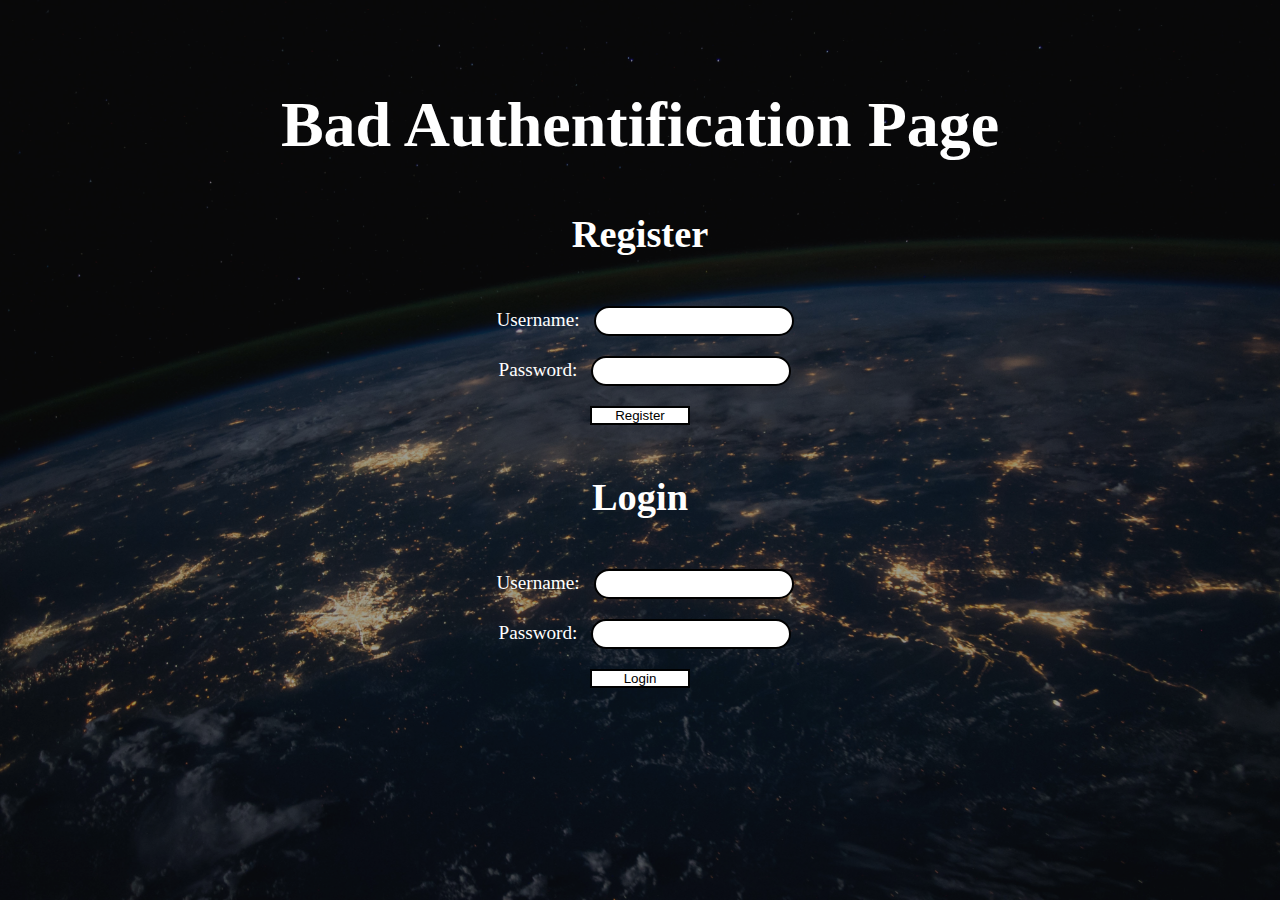
==== api_badauth/frontend/index.html @ 531f5688 "first commit bad auth" ====
<!DOCTYPE html>
<html lang="fr">
<head>
    <meta charset="UTF-8">
    <meta name="viewport" content="width=device-width, initial-scale=1">
    <title>Remote Code Execution Page</title>
    <link rel="stylesheet" href="index.css">
    <script src="script.js"></script>

</head>
<body>

<div class="main">
        <div class="title">
        <div class="above">
            <div class="img-wrapper">
                <img src="nasa-Q1p7bh3SHj8-unsplash.jpg" alt="indexbackground" loading="lazy">
            </div>
            <h1>Bad Authentification Page</h1>

<!-- Registration Form -->
<h2>Register</h2>
<form id="registrationForm">
    <div class="form-group">
    <label for="regUsername">Username:</label>
    <input type="text" id="regUsername" name="regUsername" required>
    </div>
    <div class="form-group">
    <label for="regPassword">Password:</label>
    <input type="password" id="regPassword" name="regPassword" required>
    </div>
    <button type="button" onclick="registerUser()">Register</button>
</form>

<!-- Login Form -->
<h2>Login</h2>
<form id="loginForm">
    <div class="form-group">
    <label for="loginUsername">Username:</label>
    <input type="text" id="loginUsername" name="loginUsername" required>
    </div>
    <div class="form-group">
    <label for="loginPassword">Password:</label>
    <input type="password" id="loginPassword" name="loginPassword" required>
    </div>
    <button type="button" onclick="login()">Login</button>
</form>

</div>
        </div>
    </div>

<div id="protectedResource" style="display: none;">
    <h2>Protected Resource</h2>
    <p id="resourceContent"></p>
</div>


</body>
</html>
---- api_badauth/frontend/index.css ----
* {
  margin: 0;
  padding: 0;
  outline: 0;
  border: 0;
  border-spacing: 0;
  box-sizing: border-box;
}

.main {
    min-height: 100vh;
    color: white;
    text-align: center;
}

.img-wrapper img {
    position: absolute;
    margin: auto;
    right: 0;
    left: 0;
    top: 0;
    bottom: 0;
    z-index: -100;
    height: 100%;
    width: 100%;
    object-fit: cover;
}

.img-wrapper {
    display: inline-block; /* change the default display type to inline-block */
    overflow: hidden;
}

.above {
    z-index: -99;
    min-height: 100vh;
    background-color: rgba(19, 19, 19, 0.42);
}

.main h1 {
    font-size: 5vw;
    text-align: center;
    margin-top: 20px;
    margin-bottom: 50px;
    padding-top: 50px;
}

input {
    width: 200px;
    height: 30px;
    border: 2px solid black;
    border-radius: 30px;
    padding: 5px;
}

h2 {
    font-size: 3vw;
    margin-bottom: 50px;
    margin-top: 50px;
}

label {
    font-size: 1.5vw;
    margin-right: 10px;
    margin-left: 10px;
}

.form-group {
    margin-bottom: 20px;
}

button {
    width: 100px;
    border: 2px solid black;
    background-color: white;
}
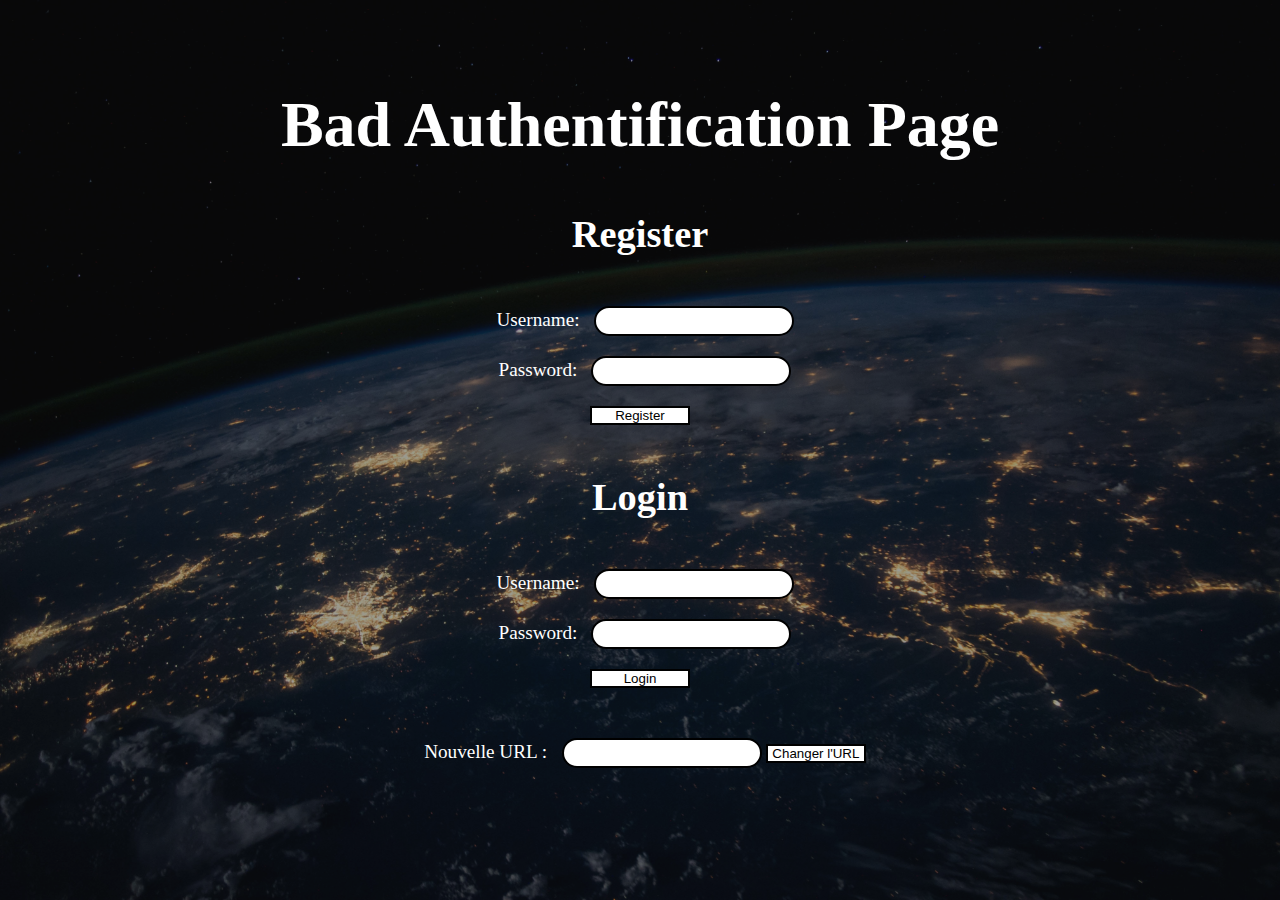
==== commit c75d4fdf: "test change url api_badauth" ====
--- a/api_badauth/frontend/index.html
+++ b/api_badauth/frontend/index.html
@@ -45,15 +45,14 @@
     </div>
     <button type="button" onclick="login()">Login</button>
 </form>
+            <label for="urlInput" id="url">Nouvelle URL : </label>
+    <input type="text" id="urlInput">
+    <button onclick="changerURL()">Changer l'URL</button>
 
 </div>
         </div>
+
     </div>
-
-<div id="protectedResource" style="display: none;">
-    <h2>Protected Resource</h2>
-    <p id="resourceContent"></p>
-</div>
 
 
 </body>
--- a/api_badauth/frontend/index.css
+++ b/api_badauth/frontend/index.css
@@ -73,4 +73,8 @@
     width: 100px;
     border: 2px solid black;
     background-color: white;
+}
+
+#loginForm {
+    margin-bottom: 50px;
 }